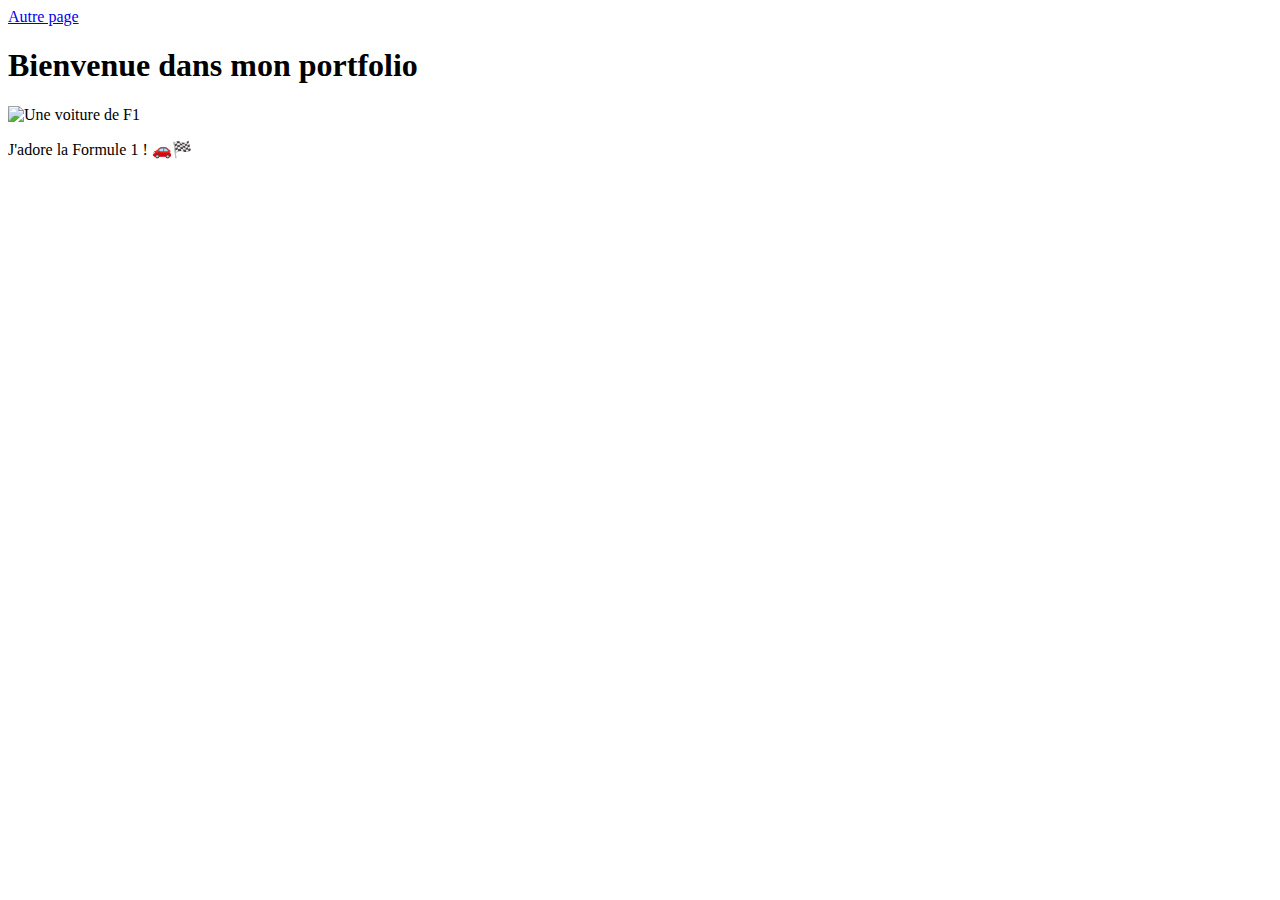
==== index.html @ 54fe2d59 "Déplacement du fichier index.html au niveau du dossier portofolio" ====
<!DOCTYPE html>
<html lang="en">
<head>
    <meta charset="UTF-8">
    <meta name="viewport" content="width=device-width, initial-scale=1.0">
    <title>Portfolio de Xor</title>
    <link rel="stylesheet" href="css/style.css">
</head>
<body>
    <!-- Barre de navigation -->
    <header class="header">
        <a href="page.html" class="nav-link">Autre page</a>
    </header>

    <!-- Contenu principal -->
    <main class="main-content">
        <h1>Bienvenue dans mon portfolio</h1>
        <div class="content-section">
            <img src="media/f1.jpg" alt="Une voiture de F1" class="f1-image">
            <p class="description">J'adore la Formule 1 ! 🚗🏁</p>
        </div>
    </main>
</body>
</html>
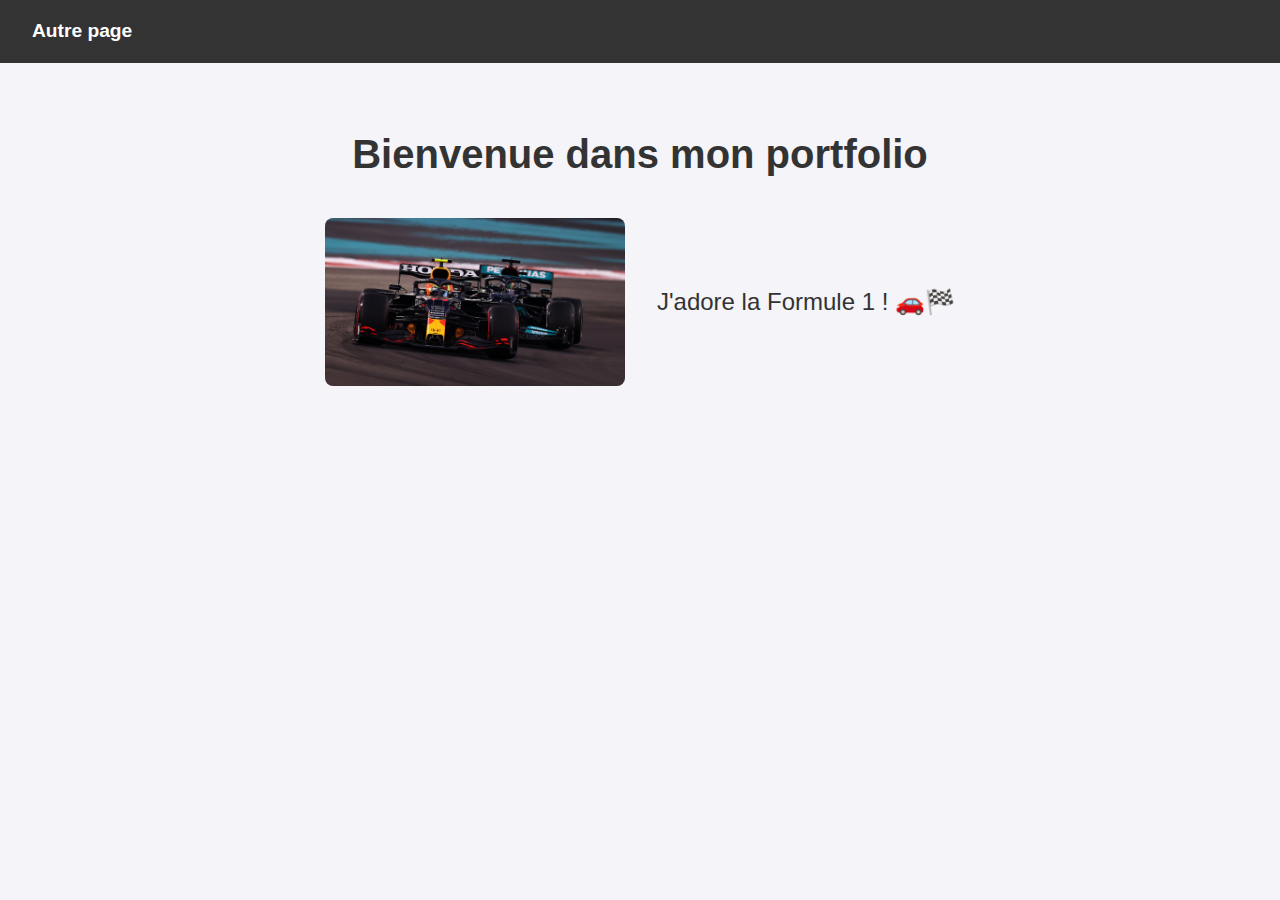
==== commit 3dc7bacf: "Update index.html" ====
--- a/index.html
+++ b/index.html
@@ -4,7 +4,7 @@
     <meta charset="UTF-8">
     <meta name="viewport" content="width=device-width, initial-scale=1.0">
     <title>Portfolio de Xor</title>
-    <link rel="stylesheet" href="css/style.css">
+    <link rel="stylesheet" href="Project/css/style.css">
 </head>
 <body>
     <!-- Barre de navigation -->
@@ -16,7 +16,7 @@
     <main class="main-content">
         <h1>Bienvenue dans mon portfolio</h1>
         <div class="content-section">
-            <img src="media/f1.jpg" alt="Une voiture de F1" class="f1-image">
+            <img src="Project/media/f1.jpg" alt="Une voiture de F1" class="f1-image">
             <p class="description">J'adore la Formule 1 ! 🚗🏁</p>
         </div>
     </main>
--- a/Project/css/style.css
+++ b/Project/css/style.css
@@ -0,0 +1,87 @@
+/* Styles de base */
+body {
+    width: 100%;
+    margin: 0;
+    font-family: Arial, sans-serif;
+    background-color: #f4f4f9;
+    color: #333;
+    line-height: 1.6;
+}
+
+/* Barre de navigation */
+.header {
+    background-color: #333;
+    padding: 1rem;
+    text-align: left;
+}
+
+.nav-link {
+    color: #fff;
+    text-decoration: none;
+    font-weight: bold;
+    font-size: 1.2rem;
+    margin-left: 1rem;
+}
+
+.nav-link:hover {
+    color: #ff6f61;
+}
+
+/* Section principale */
+.main-content {
+    text-align: center;
+    padding: 2rem;
+}
+
+h1 {
+    font-size: 2.5rem;
+    margin-bottom: 2rem;
+}
+
+.content-section {
+    display: flex;
+    align-items: center;
+    justify-content: center;
+    gap: 2rem;
+    margin-top: 2rem;
+}
+
+/* Image */
+.f1-image {
+    width: 300px;
+    height: auto;
+    border-radius: 8px;
+}
+
+/* Description */
+.description {
+    font-size: 1.5rem;
+    max-width: 400px;
+    text-align: left;
+}
+
+/* Liste de liens dans about.html */
+.link-list {
+    list-style: none;
+    padding: 0;
+    margin: 2rem auto;
+    text-align: center;
+}
+
+.link-list li {
+    margin: 1rem 0;
+}
+
+.link-list a {
+    font-size: 1.2rem;
+    color: #333;
+    text-decoration: none;
+    border-bottom: 2px solid #ff6f61;
+    transition: color 0.3s, border-color 0.3s;
+}
+
+.link-list a:hover {
+    color: #ff6f61;
+    border-color: #333;
+}
+
